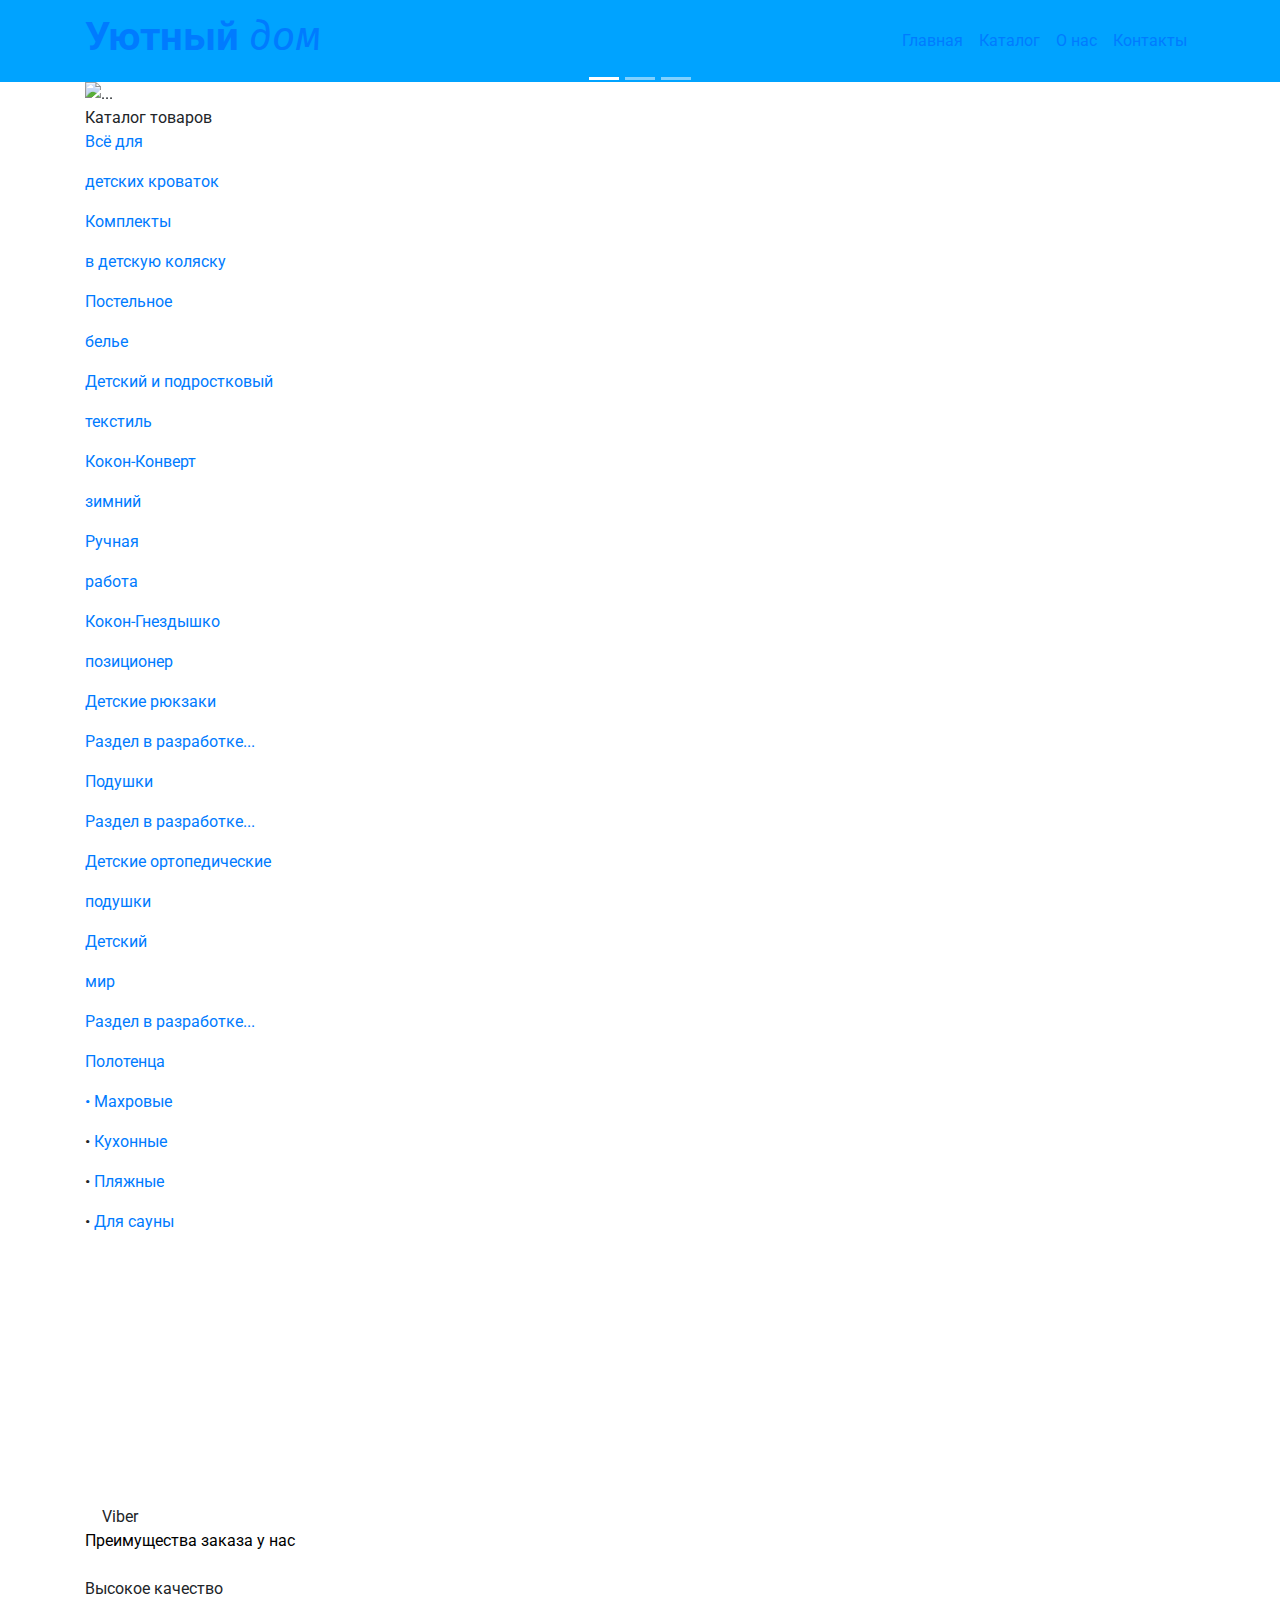
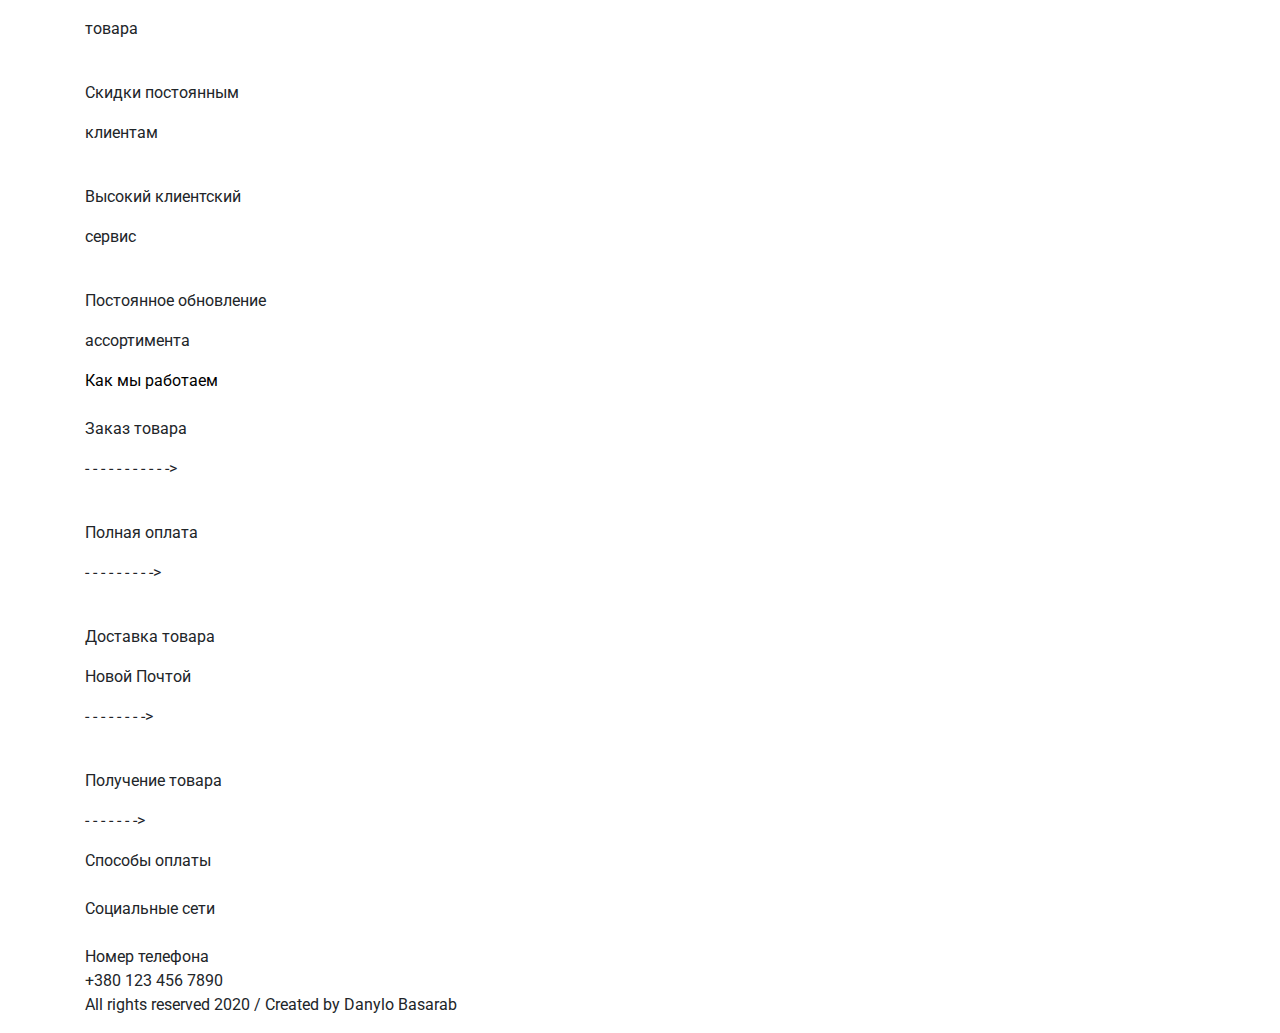
==== ujutniy_dom/index.html @ 8db7195b "Add files via upload" ====
<!DOCTYPE html>
<html lang="rus">
  <head>
    <meta charset="UTF-8" />
    <meta name="viewport" content="width=device-width, initial-scale=1.0" />
    <meta http-equiv="X-UA-Compatible" content="ie=edge" />
    <link
      href="https://fonts.googleapis.com/css?family=Roboto:400,400i,500,700,700i&display=swap&subset=cyrillic"
      rel="stylesheet"
    />
    <link
      href="https://fonts.googleapis.com/css?family=Fira+Sans:400i&display=swap&subset=cyrillic"
      rel="stylesheet"
    />
    <link
      rel="stylesheet"
      href="https://stackpath.bootstrapcdn.com/bootstrap/4.4.1/css/bootstrap.min.css"
      integrity="sha384-Vkoo8x4CGsO3+Hhxv8T/Q5PaXtkKtu6ug5TOeNV6gBiFeWPGFN9MuhOf23Q9Ifjh"
      crossorigin="anonymous"
    />
    <link rel="stylesheet" href="../ujutniy dom 2.0/style/optimization.css">
    <link rel="stylesheet" href="../ujutniy dom 2.0/style/style.css" />
    <link rel="icon" href="../ujutniy dom 2.0/img/favicon.ico" type="image/x-icon" />
    <title>Уютный дом</title>
  </head>
  <body>
    <header>
      <div class="navigation">
        <nav class="navbar navbar-expand-lg" style="background-color: #00A3FF;">
          <div class="container">
            <div class="nav__item">
              <a href="index.html" class="navbar-brand">
                <h1 class="logo">
                  <b>Уютный</b>
                  <span
                    style="font-style: italic;font-weight: normal; font-family: 'Fira Sans', sans-serif;"
                  >
                    дом</span
                  >
                </h1>
              </a>
            </div>
            <div class="nav__item">
              <ul class="navbar-nav">
                <li class="nav-item">
                  <a class="nav-link" href="index.html">Главная</a>
                </li>
                <li class="nav-item">
                  <a class="nav-link" href="#catalog">Каталог</a>
                </li>
                <li class="nav-item">
                  <a class="nav-link" href="#about__us">О нас</a>
                </li>
                <li class="nav-item">
                  <a class="nav-link" href="#contacts">Контакты</a>
                </li>
              </ul>
            </div>
          </div>
        </nav>
      </div>
    </header>
    <div class="slider">
      <div class="container">
        <div
          id="carouselExampleIndicators"
          class="carousel slide"
          data-ride="carousel"
        >
          <ol class="carousel-indicators">
            <li
              data-target="#carouselExampleIndicators"
              data-slide-to="0"
              class="active"
            ></li>
            <li data-target="#carouselExampleIndicators" data-slide-to="1"></li>
            <li data-target="#carouselExampleIndicators" data-slide-to="2"></li>
          </ol>
          <div class="carousel-inner">
            <div class="carousel-item active">
              <img
                src="../ujutniy dom 2.0/img/slider/1b v2.png"
                class="d-block w-100"
                alt="..."
              />
            </div>
            <div class="carousel-item">
              <img
                src="../ujutniy dom 2.0/img/slider/2a.png"
                class="d-block w-100"
                alt="..."
              />
            </div>
            <div class="carousel-item">
              <img
                src="../ujutniy dom 2.0/img/slider/3c.png"
                class="d-block w-100"
                alt="..."
              />
            </div>
          </div>
          <a
            class="carousel-control-prev"
            href="#carouselExampleIndicators"
            role="button"
            data-slide="prev"
          >
            <span class="carousel-control-prev-icon" aria-hidden="true"></span>
            <span class="sr-only">Previous</span>
          </a>
          <a
            class="carousel-control-next"
            href="#carouselExampleIndicators"
            role="button"
            data-slide="next"
          >
            <span class="carousel-control-next-icon" aria-hidden="true"></span>
            <span class="sr-only">Next</span>
          </a>
        </div>
      </div>
    </div>

    <div class="catalog" id="catalog">
      <div class="container">
        <div class="catalog__title">Каталог товаров</div>
        <div class="catalog__inner">
          <div class="catalog__item catalog-1">
            <a href="./pages/all_for_kids_beds.html">
            <div class="catalog__text">
              <p>Всё для</p>
              <p>детских кроваток</p>
            </div>
          </a>
          </div>
          <div class="catalog__item catalog-2">
            <a href="./pages/komplekt_kolyaska.html">
            <div class="catalog__text">
              <p>Комплекты</p>
              <p>в детскую коляску</p>
            </div>
          </a>
          </div>
          <div class="catalog__item catalog-3">
            <a href="./pages/textile.html">
            <div class="catalog__text">
              <p>Постельное</p>
              <p>белье</p>
            </div>
          </a>
          </div>
          <div class="catalog__item catalog-4">
            <a href="./pages/kids_textile.html">
            <div class="catalog__text">
              <p>Детский и подростковый</p>
              <p>текстиль</p>
            </div>
          </a>
          </div>
          <div class="catalog__item catalog-5">
            <a href="./pages/kokon_winter.html">
            <div class="catalog__text">
              <p>Кокон-Конверт</p>
              <p>зимний</p>
            </div>
          </a>
          </div>
          <div class="catalog__item catalog-6">
            <a href="./pages/handmade.html">
            <div class="catalog__text">
              <p>Ручная</p>
              <p>работа</p>
            </div>
          </a>
          </div>
          <div class="catalog__item catalog-7">
            <a href="./pages/pozicioner.html">
            <div class="catalog__text">
              <p>Кокон-Гнездышко</p>
              <p>позиционер</p>
            </div>
          </a>
          </div>
          <div class="catalog__item catalog-8 in__development">
            <a href="#">
            <div class="catalog__text">
              <p>Детские рюкзаки</p>
              
              <div class="catalog__list">
                <p>Раздел в разработке...</p>
              </div> 
            </div>
          </a>
          </div>
          <div class="catalog__item catalog-9 in__development">
            <a href="./pages/pillows.html">
            <div class="catalog__text">
              <p>Подушки</p>
              <div class="catalog__list">
                <p>Раздел в разработке...</p>
              </div>  
              
            </div>
          </a>
          </div>
          <div class="catalog__item catalog-10">
            <a href="./pages/kids_pillows.html">
            <div class="catalog__text">
              <p>Детские ортопедические</p>
              <p>подушки</p>
            </div>
          </a>
          </div>
          <div class="catalog__item catalog-11  in__development">
            <a href="#">
            <div class="catalog__text">
              <p>Детский</p>
              <p>мир</p>
              <div class="catalog__list">
                <p>Раздел в разработке...</p>
              </div> 
            </div>
          </a>
          </div>
      
          <div class="catalog__item catalog-12">
            <a href="./pages/towels.html">
            <div class="catalog__text towels">
              <p>Полотенца</p>
              <div class="catalog__list">
                <p>• <a href="../ujutniy dom 2.0/pages/towels.html#bath" class="list__link">Махровые</a></p>
                <p>• <a href="../ujutniy dom 2.0/pages/towels.html#kitchen" class="list__link">Кухонные</a></p>
                <p>• <a href="../ujutniy dom 2.0/pages/towels.html#beach" class="list__link">Пляжные</a></p>
                <p>• <a href="../ujutniy dom 2.0/pages/towels.html#sauna" class="list__link">Для сауны</a></p>
              </div>  
            </div>
          </a>
          </div>
        </div>
      </div>
    </div>

    <div class="social">
      <div class="container">
        <div class="social__inner">
          
          <div class="social__item instagram">
            
             <div class="content"> 
               <a href="https://www.instagram.com/ujuthiy_dom/">
            <img
              src="./img/footer/instagram-logo.png"
              alt=""
              class="social__icon"
            />
               </a>
            <a href="https://www.instagram.com/ujuthiy_dom/" style="text-decoration: none; font-size: 34px; color: #fff; text-align: center;"><p style="margin: 0 17px;" class="social__text">Instagram</p></a>
          
          </div>
        
        </div>

       
          <div class="social__item facebook">
              <div class="content">
                <a href="https://www.facebook.com/groups/comfortable.house">
            <img
              src="./img/footer/facebook-circular-logo.png"
              alt=""
              class="social__icon"
            /></a>
            <a href="https://www.facebook.com/groups/comfortable.house" style="text-decoration: none; font-size: 34px; color: #fff; text-align: center;"><p style="margin: 0 17px;" class="social__text">Facebook</p></a>
        </div>
        </div>

          <div class="social__item viber">
              <div class="content">
                <a href="https://www.viber.com/ru/">
                  
                  <img src="./img/footer/viber.png" 
                alt="" 
                class="social__icon"/></a>
                <a href="https://www.viber.com/ru/" style="text-decoration: none; font-size: 34px; color: #fff; text-align: center;"></a><p style="margin: 0 17px;" class="social__text">Viber</p></a>
        
             </div>
            </div>
        
      </div>
    </div>
    </div>

<div class="benefits" id="about__us">
  <div class="container">
    <div class="catalog__title" style="color: #000;">Преимущества заказа у нас</div>
    <div class="benefits__inner">
      <div class="benefits__item">
        <img src="./img/benefits/value.png" alt="" class="benefits__img">
        <div class="benefits__text">
          <p>Высокое качество</p>
          <p>товара</p>
        </div>
      </div>

      <div class="benefits__item">
        <img src="./img/benefits/offer.png" alt="" class="benefits__img">
        <div class="benefits__text">
          <p>Скидки постоянным</p>
          <p>клиентам</p>
        </div>
      </div>

      <div class="benefits__item">
        <img src="./img/benefits/welcome.png" alt="" class="benefits__img">
        <div class="benefits__text">
          <p>Высокий клиентский</p>
          <p>сервис</p>
        </div>
      </div>

      <div class="benefits__item">
        <img src="./img/benefits/refresh (1).png" alt="" class="benefits__img">
        <div class="benefits__text">
          <p>Постоянное обновление</p>
          <p>ассортимента</p>
        </div>
      </div>
    </div>
  </div>
</div>

<div class="work">
  <div class="container">
    <div class="catalog__title" style="color: #000;">Как мы работаем</div>
    <div class="work__inner">
      <div class="work__item">
        <img src="./img/how it works/109380176-alushta-russia-september-24-2018-woman-hand-holding-iphone-x-with-application-apple-store-in-the-scr@2x.png" alt="" class="work__img">
        <div class="work__text">
          <div class="work__txt">
            <p>Заказ товара</p>
            
           </div> 
           <div class="work__arrow">
            <p>- - - - - -  - - - - -></p>
           </div>
        </div>
      </div>

      <div class="work__item">
        <img src="./img/how it works/pay-online.png" alt="" class="work__img">
        <div class="work__text">
          <div class="work__txt">
          
            <p>Полная оплата</p>
           </div> 
           <div class="work__arrow">
            <p>- - - - - - - - -></p>
           </div>
        </div>
      </div>

      <div class="work__item">
        <img src="./img/how it works/Delivery.png" alt="" class="work__img">
        <div class="work__text">
         <div class="work__txt">
          <p>Доставка товара</p>
          <p>Новой Почтой</p>
         </div> 
         <div class="work__arrow">
          <p>- - - - - - - -></p>
         </div>
        </div>
      </div>

      <div class="work__item">
        <img src="./img/how it works/happy-woman-unboxing-a-gift-after-shipping-2A22BNE.png" alt="" class="work__img">
        <div class="work__text">
          <div class="work__txt">
            <p>Получение товара</p>
            
           </div> 
           <div class="work__arrow">
            <p>- - - - - - -></p>
           </div>
        </div>
      </div>
    </div>
  </div>
</div>

    <!-- footer -->
    <footer id="contacts">
        <div class="container">
          <div class="footer__inner">
            <div class="footer__item">
                  <div class="footer__text">Способы оплаты</div>
                <div class="footer__social">
                    <a href="https://www.mastercard.ua/uk-ua.html">
                      <img src="./img/footer/visa-pay-logo.png" class="bank__icon"  alt="">
                    </a>
                    <a href="https://www.visa.com.ua/uk_UA">
                      <img src="./img/footer/mastercard.png" class="bank__icon"  alt="">
                    </a> 
                  </div>
            </div>
          <div class="footer__item">
               <div class="footer__text">Социальные сети</div>
            <div class="footer__social">
              <a href="https://www.instagram.com/ujuthiy_dom/">
                <img src="./img/footer/instagram-logo.png" class="social__icon"  alt="">
              </a>
              <a href="https://www.facebook.com/groups/comfortable.house">
                <img src="./img/footer/facebook-circular-logo.png" class="social__icon"  alt="">
              </a>
              <a href="https://www.viber.com/ru/">
                <img src="./img/footer/viber.png" class="social__icon"  alt="">  
              </a>
            </div>
          </div>
          <div class="footer__item">
            <div class="footer__text">Номер телефона</div>
            <div class="phone__number">+380 123 456 7890</div>
          </div>
        </div>
        <div class="copyright">
            <p>All rights reserved 2020 / Created by Danylo Basarab</p>
        </div>
      </div>
      </footer>


    <!--JS bootstrap-->
    <script
      src="https://code.jquery.com/jquery-3.4.1.slim.min.js"
      integrity="sha384-J6qa4849blE2+poT4WnyKhv5vZF5SrPo0iEjwBvKU7imGFAV0wwj1yYfoRSJoZ+n"
      crossorigin="anonymous"
    ></script>
    <script
      src="https://cdn.jsdelivr.net/npm/popper.js@1.16.0/dist/umd/popper.min.js"
      integrity="sha384-Q6E9RHvbIyZFJoft+2mJbHaEWldlvI9IOYy5n3zV9zzTtmI3UksdQRVvoxMfooAo"
      crossorigin="anonymous"
    ></script>
    <script
      src="https://stackpath.bootstrapcdn.com/bootstrap/4.4.1/js/bootstrap.min.js"
      integrity="sha384-wfSDF2E50Y2D1uUdj0O3uMBJnjuUD4Ih7YwaYd1iqfktj0Uod8GCExl3Og8ifwB6"
      crossorigin="anonymous"
    ></script>
  </body>
</html>
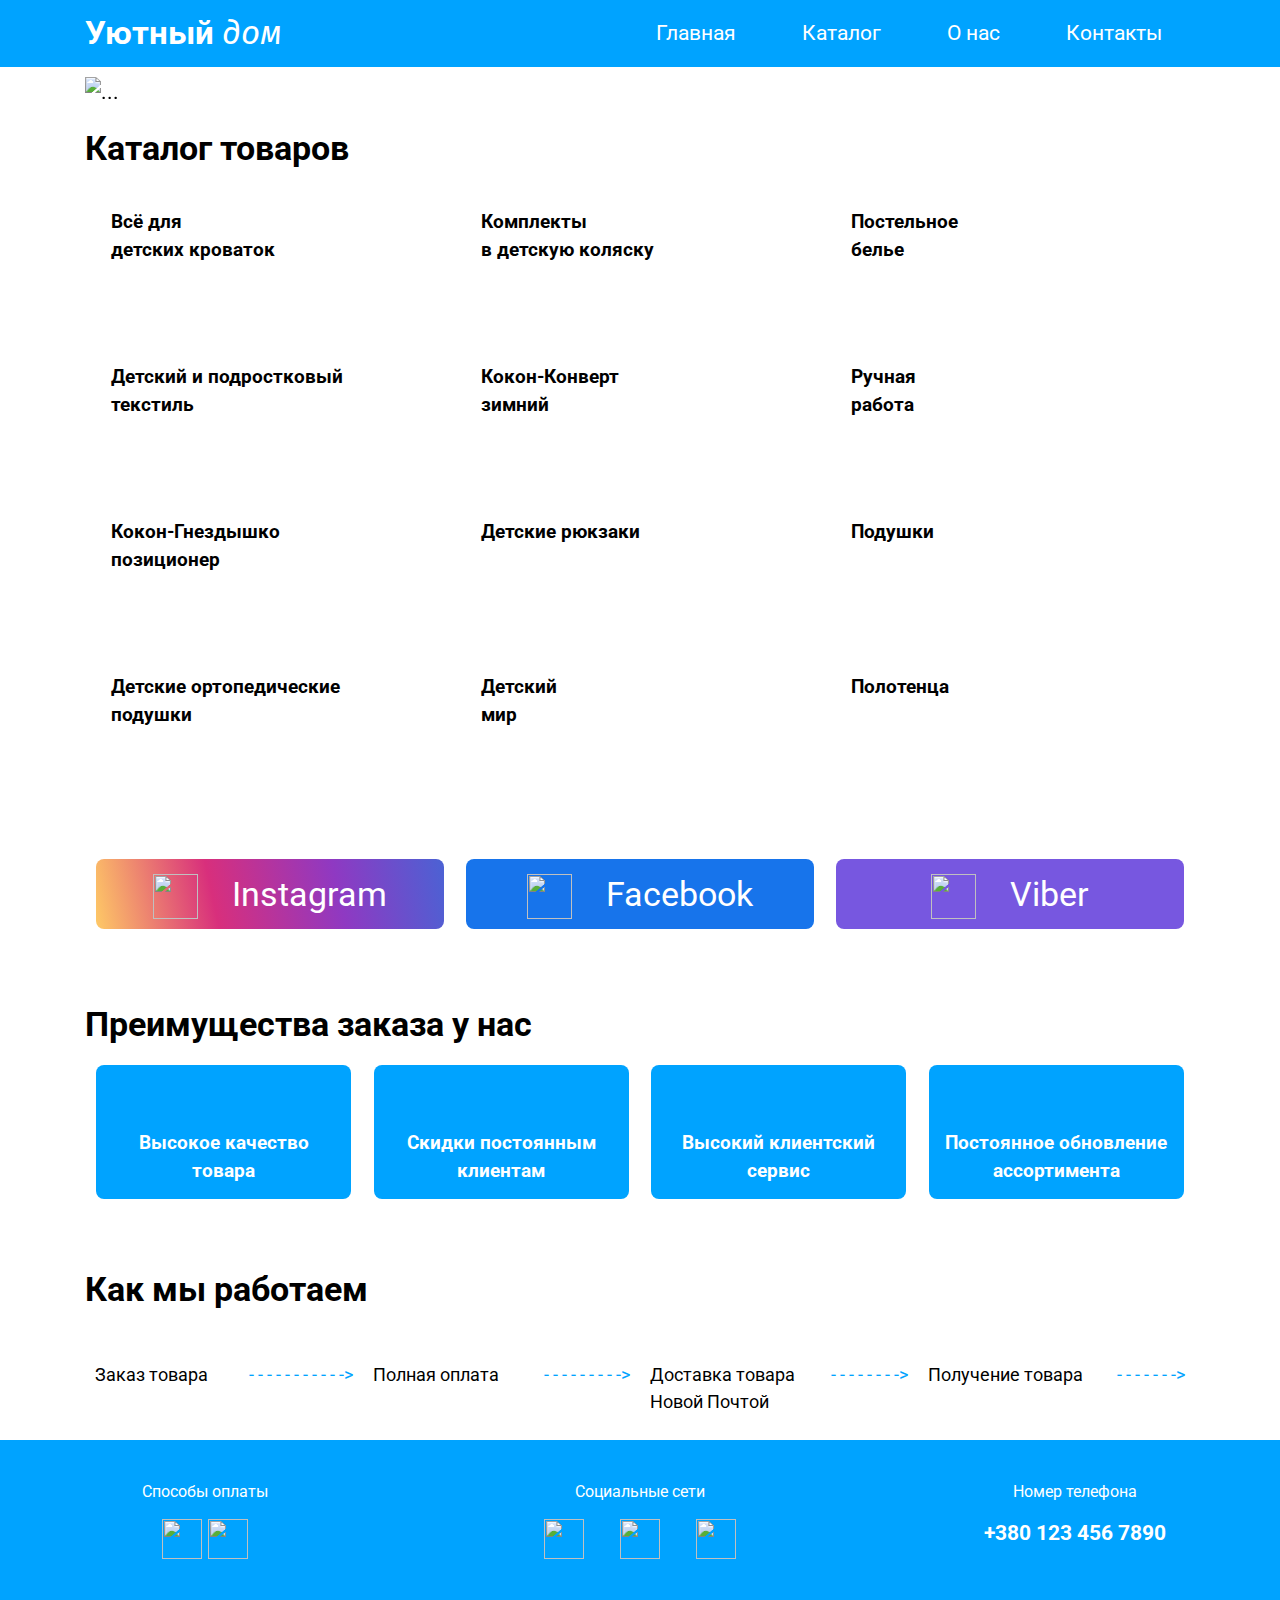
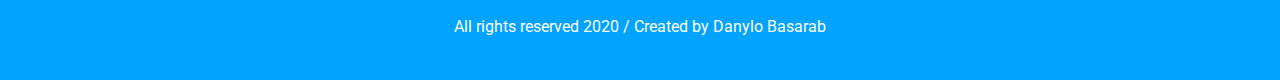
==== commit 5caed011: "finish" ====
--- a/ujutniy_dom/index.html
+++ b/ujutniy_dom/index.html
@@ -18,9 +18,9 @@
       integrity="sha384-Vkoo8x4CGsO3+Hhxv8T/Q5PaXtkKtu6ug5TOeNV6gBiFeWPGFN9MuhOf23Q9Ifjh"
       crossorigin="anonymous"
     />
-    <link rel="stylesheet" href="../ujutniy dom 2.0/style/optimization.css">
-    <link rel="stylesheet" href="../ujutniy dom 2.0/style/style.css" />
-    <link rel="icon" href="../ujutniy dom 2.0/img/favicon.ico" type="image/x-icon" />
+    <link rel="stylesheet" href="./style/optimization.css">
+    <link rel="stylesheet" href="./style/style.css" />
+    <link rel="icon" href="./img/favicon.ico" type="image/x-icon" />
     <title>Уютный дом</title>
   </head>
   <body>
@@ -79,21 +79,21 @@
           <div class="carousel-inner">
             <div class="carousel-item active">
               <img
-                src="../ujutniy dom 2.0/img/slider/1b v2.png"
+                src="./img/slider/1b v2.png"
                 class="d-block w-100"
                 alt="..."
               />
             </div>
             <div class="carousel-item">
               <img
-                src="../ujutniy dom 2.0/img/slider/2a.png"
+                src="./img/slider/2a.png"
                 class="d-block w-100"
                 alt="..."
               />
             </div>
             <div class="carousel-item">
               <img
-                src="../ujutniy dom 2.0/img/slider/3c.png"
+                src="./img/slider/3c.png"
                 class="d-block w-100"
                 alt="..."
               />
@@ -228,10 +228,10 @@
             <div class="catalog__text towels">
               <p>Полотенца</p>
               <div class="catalog__list">
-                <p>• <a href="../ujutniy dom 2.0/pages/towels.html#bath" class="list__link">Махровые</a></p>
-                <p>• <a href="../ujutniy dom 2.0/pages/towels.html#kitchen" class="list__link">Кухонные</a></p>
-                <p>• <a href="../ujutniy dom 2.0/pages/towels.html#beach" class="list__link">Пляжные</a></p>
-                <p>• <a href="../ujutniy dom 2.0/pages/towels.html#sauna" class="list__link">Для сауны</a></p>
+                <p>• <a href="./pages/towels.html#bath" class="list__link">Махровые</a></p>
+                <p>• <a href="./pages/towels.html#kitchen" class="list__link">Кухонные</a></p>
+                <p>• <a href="./pages/towels.html#beach" class="list__link">Пляжные</a></p>
+                <p>• <a href="./pages/towels.html#sauna" class="list__link">Для сауны</a></p>
               </div>  
             </div>
           </a>
--- a/ujutniy_dom/style/style.css
+++ b/ujutniy_dom/style/style.css
@@ -0,0 +1,660 @@
+
+html{
+    width:100%;
+}
+body{
+    background-color: #fff;
+    color: #000;
+    font-size: 21px;
+    min-width: 320px;
+    font-family: 'Roboto', sans-serif;
+    
+}
+
+img{
+    width: 100%;
+    height: auto;
+}
+a{
+    text-decoration: none;
+    padding: 0;
+    margin: 0;
+    
+}
+h1,h2,h3,h4,h5,h6{
+    margin: 0;
+    padding: 0;
+}
+p{
+    margin: 0;
+    padding: 0;
+}
+html, body{
+    overflow-x:hidden
+    }
+
+/* nav */
+
+header .nav-item a{
+    color: #fff;
+    font-size: 21px;
+    margin:0 25px;
+    font-weight: 400;    
+}
+
+@media screen and (max-width: 500px) {
+    header .nav-item a{
+        font-size: 15px; 
+        margin: 0;
+        padding: 0; 
+    }
+    header .logo{
+        font-size: 23px;
+    }
+  }
+
+header .nav-item a:hover{
+    text-decoration: underline;
+    transition: .2s;   
+}
+.logo{
+    color: #fff;
+    font-size: 33px;
+}
+
+.slider{
+    margin-top: 10px;
+}
+
+/* catalog */
+.catalog{
+    height: auto;
+}
+.catalog__title{
+    font-size: 34px;
+    font-weight: bold;
+    padding: 15px 0;
+}
+.catalog__inner{
+    display: flex;
+    justify-content: space-between;
+    flex-wrap: wrap;
+}
+.catalog__item:hover{
+    
+    transition: .2s;
+    -webkit-filter: brightness(110%); 
+}
+.catalog__item{
+    
+    width: 33.33333%;
+    height: 155px;
+    
+    border-radius: 8%;
+}
+
+@media screen and (max-width: 550px) {
+    .catalog__item{
+        align-items: center;
+        width: 100%;
+        height: 185px;
+        margin-bottom: 5px;
+        
+    }
+  }
+@media screen and (max-width: 500px) {
+    .catalog__item{
+        align-items: center;
+        width: 100%;
+        height: 165px;
+        margin-bottom: 5px;
+        
+    }
+  }
+  @media screen and (max-width: 390px) {
+    .catalog__item{
+        
+        width: 100%;
+        height: 145px;
+        
+    }
+  }
+  @media screen and (max-width: 365px) {
+    .catalog__item{
+        align-items: center;
+        width: 100%;
+        
+        
+    }
+  }
+  
+  
+  
+.catalog__text {
+    padding-top: 5%;
+    padding-left: 7%;
+    font-size: 19px;
+    font-weight: bold;
+}
+a{
+    color: black;
+}
+.catalog__item a:hover{
+    color: black;
+    text-decoration: none;
+}
+/* images for catalog */
+.catalog-1{
+    background: url(../img/catalog/bortiki.png) center;
+    background-size: cover;
+}
+.catalog-2{
+    background: url(../img/catalog/naborydlyakolyasok.png) center;
+    background-size: cover;
+}
+.catalog-3{
+    background: url(../img/catalog/belje.png) center;
+    background-size: cover;
+}
+.catalog-4{
+    background: url(../img/catalog/textile.png) center;
+    background-size: cover;
+}
+.catalog-5{
+    background: url(../img/catalog/kublo.png) center;
+    background-size: cover;
+}
+.catalog-6{
+    background: url(../img/catalog/handmade.png) center;
+    background-size: cover;
+}
+.catalog-7{
+    background: url(../img/catalog/gnizdechko.png) center;
+    background-size: cover;
+}
+.catalog-8{
+    background: url(../img/catalog/summer.png) center;
+    background-size: cover;
+}
+.catalog-9{
+    background: url(../img/catalog/podushki.png) center;
+    background-size: cover;
+}
+.catalog-10{
+    background: url(../img/catalog/pillows.png) center;
+    background-size: cover;
+}
+.catalog-11{
+    background: url(../img/catalog/detskijmir.png) center;
+    background-size: cover;
+}
+.catalog-12{
+    background: url(../img/catalog/towels-2.png)center;
+    background-size: cover;
+}
+
+
+/* benefits start */
+.benefits{
+    height: auto;
+    width: 100%;
+    padding: 25px 0;
+    color: #FFF;
+    font-size: 19px;
+    font-weight: bold;
+}
+.benefits__inner{
+    text-align: center;
+    display: flex;
+    justify-content: space-between;
+}
+.benefits__item{
+    margin:0 1%;
+    border-radius: 8px;
+    width: 25%;
+    /* width: 308px; */
+    height: auto;
+    background-color: #00A3FF;
+}
+.benefits__item:hover{
+    background-color: rgb(0, 94, 255);
+    transition: .55s;
+}
+.benefits__img{
+    
+    margin-top: 20%;
+    height: 130px;
+    width: auto;
+    
+    
+}
+.benefits__text{
+    margin: 5% 0;
+}
+/* benefits ending */
+
+/* social */
+.social{
+    
+    width: 100%;
+    height: auto;
+    margin-top: 50px;
+    margin-bottom: 30px;
+    
+}
+.social__inner{
+    display: flex;
+    justify-content: space-between;
+    /* margin-bottom: 10px; */
+    
+}
+.social__item{
+    display: flex;
+    align-items: center;
+    vertical-align: middle;
+    width: 33.3333%;
+    height: 70px;
+    margin: 0 1%;
+    color: #fff;
+    font-size: 34px;
+    font-weight: 400;
+    
+}
+.content{
+    align-items: center;
+    display: flex;
+    margin:auto;
+}
+@media screen and (max-width: 800px) {
+    .social__text{
+        display: none;
+    }
+}
+@media screen and (max-width: 770px) {
+    footer img.social__icon{
+        width: 30px;
+        height: 30px;
+        margin:0 5px;
+    }
+    footer .phone__number{
+        font-weight: 700;
+        font-size: 16px;
+        padding-top: 5%;
+    }
+}
+.phone__number{
+    font-weight: 700;
+    font-size: 21px;
+}
+@media screen and (max-width: 500px) {
+    footer img.social__icon{
+        width: 20px;
+        height: 20px;
+        margin:0 3px;
+    }
+    img.bank__icon{
+        width: 30px;
+        height: 30px;
+     }
+}
+
+.social__icon{
+    margin: 0 17px;
+    width: 45px;
+    height: 45px;
+    
+}
+.facebook{
+
+    background: #1774EB 0% 0% no-repeat padding-box;
+    border-radius: 8px;
+}
+.instagram{
+    background: transparent linear-gradient(78deg, #FEC966 0%, #D82F7C 34%, #8F39C2 69%, #4B62D4 100%) 0% 0% no-repeat padding-box;
+    border-radius: 8px;
+}
+.social__item:hover{
+    transition: .23s;
+    border: 3px solid #fff;
+}
+.viber{
+    background: #7757E0 0% 0% no-repeat padding-box;
+    border-radius: 8px;
+}
+
+
+/* work */
+.work{
+    height: auto;
+    margin: 25px 0; 
+}
+.work__inner{
+    display: flex;
+    justify-content: space-between;
+}
+.work__item{
+    text-align: center;
+    width: 25%;
+    height: auto;
+}
+.work__text{
+    display: flex;
+    justify-content: space-between;
+    color: #00A3FF;
+    font-size:18px;
+    padding: 0 10px;
+}
+.work__txt{
+    text-align: left;
+    color: #000;
+}
+/* /work */
+
+/* footer */
+footer{
+    width:100%;
+    background-color:#00A3FF;
+    color: #fff;
+    height: 240px;
+    padding: 10px 0;
+    font-size: 26px;
+    
+}
+
+.footer__inner{
+    display: flex;
+    justify-content: space-between;
+}
+.footer__item{
+    width: 33.33333%;
+    max-width: 240px;
+    text-align: center;  
+}
+.footer__text{
+    padding-top: 30px;
+    padding-bottom: 14px;
+    font-size: 16px;
+    font-weight: 400;
+    
+}
+
+footer .social__icon{
+    width: 40px;
+    height: 40px;
+    margin:0 15px;
+}
+
+footer a:hover{
+    text-decoration: none;
+}
+
+.bank__icon{
+   width: 40px;
+   height: 40px;
+}
+
+.copyright{
+    text-align: center;
+    margin-top: 5%;
+    font-size: 16px;
+    font-weight: 400;
+}
+
+/* catalog of items */
+.catalog__subtitle{
+    font-size: 16px;
+    margin-bottom: 20px;
+}
+a.history__link{
+    font-weight: 700;
+    color: #00A3FF;
+    text-decoration: none;
+}
+.store{
+    height: auto;
+}
+.store__inner{
+    display: flex;
+    justify-content: space-between;
+    flex-wrap: wrap;
+}
+.store__item:hover .store__label{
+    transition: .2s;
+    opacity: .5;
+    margin:0 2%;
+}
+
+.store__item{
+     
+    max-width: 235px;
+    border-radius: 7%;
+    width: 18%;
+    max-height: 290px;
+    text-align: center;
+    padding: 25px 5px;
+    margin: 10px 5px;
+    /* box-shadow: 0px 3px 6px #00000057; */
+    
+}
+/*  */
+.item-1{
+    background:url(../img/store/118000872.png) center;
+    background-size: cover;
+}
+.item-2{
+    background:url(../img/store/126521184.png) center;
+    background-size: cover;
+}
+.item-3{
+    background:url(../img/store/126738611.png) center;
+    background-size: cover;
+}
+.item-4{
+    background:url(../img/store/126904852.png) center;
+    background-size: cover;
+}
+.item-5{
+    background:url(../img/store/127160180.png) center;
+    background-size: cover;
+}
+.item-6{
+    background:url(../img/store/127215678.png) center;
+    background-size: cover;
+}
+.item-7{
+    background:url(../img/store/127220570.png) center;
+    background-size: cover;
+}
+.item-8{
+    background:url(../img/store/127279578.png) center;
+    background-size: cover;
+}
+.item-9{
+    background:url(../img/store/127354715.png) center;
+    background-size: cover;
+}
+.item-10{
+    background:url(../img/store/127375897.png) center;
+    background-size: cover;
+}
+
+
+.item-void{
+    background:url(../img/full_catalog/void.jpg) center;
+    background-size: cover;
+}
+/*  */
+.store__label{
+    /* border: 1px solid #00A3FF; */
+    margin-top: 75%;
+    margin-left: 2%;
+    font-size: 14px;
+    position: relative;
+    background-color: #fff;
+    width: 95%;
+    border-radius: 8px;
+    display: flex;
+    justify-content: space-between;  
+    padding-bottom: 5px;
+}
+
+
+.label__part{
+    width: 50%;
+    text-align: left;
+    padding-left: 5px;
+}
+.price{
+    margin-top: 5px;
+    width: 75px;
+    text-align: center;
+    font-size:18px ;
+    font-weight: bold;
+    margin-bottom: 5px;
+}
+.label__button{
+    padding: 4px 10px;
+    margin-top:3px;
+    color: #fff;
+    background-color:#00A3FF;
+    border-radius: 8px;
+    text-align: center;
+    font-size:14px ;
+    width: 75px;
+    
+}
+.label__button:hover{
+    color: #00A3FF;
+    background-color: #fff;
+    border: #00A3FF 1px solid;
+    text-decoration: none;
+}
+a.main:hover{
+    text-decoration: none;
+    color: #000;
+    font-weight: 700;
+}
+
+
+.catalog__list{
+    font-size: 13px;
+    opacity: 0;
+}
+
+.towels:hover .catalog__list{
+    transition: .2s;
+    opacity: 1;
+}
+.in__development:hover .catalog__list{
+    transition: .2s;
+    opacity: 1;
+}
+a.list__link:hover{
+    text-decoration: underline;
+    transition: .2s;
+}
+
+
+/* mobile optimization */
+@media screen and (max-width: 400px) {
+    footer .phone__number{
+        font-size: 13px;
+        
+    }
+    .catalog__title{
+        font-size: 26px;
+    }
+    .benefits{
+        margin: 0;
+        padding:0;
+    }
+    .benefits__inner{
+        display: flex;
+        flex-wrap: wrap;
+    }
+    .benefits__item{
+        width: 23%;
+        height: auto;
+        margin-bottom: 10px;
+    }
+    .benefits__text{
+        display: none;
+    }
+    .benefits__img{
+        width: 40px;
+        height: auto;
+        padding-bottom: 10px;
+    }
+    .work{
+        margin: 0;
+        padding:0;
+    }
+    .work__inner{
+        display: flex;
+        flex-wrap: wrap;
+    }
+    .work__item{
+        width: 48%;
+        height: auto;
+        margin-bottom: 10px;
+    }
+    .work__text{
+        font-size: 10px;
+    }
+    /* catalog */
+    .store__item{
+        width: 45%;
+    }
+    .price{
+        
+        font-size: 12px;
+    }
+    .label__button{
+        font-size: 10px;
+    }
+    .label__part{
+        font-size: 8px;
+    }
+
+    div.description{
+        font-size: 14px;
+        width: 50%;
+
+    }
+    div.description__text{
+        font-size: 12px;
+    }
+}
+
+.description{
+    font-size: 18px;
+    padding: 5px 10px;
+    margin-top:3px;
+    color: #fff;
+    background-color:#00A3FF;
+    border-radius: 8px;
+    text-align: center;
+    
+    width: 20%;
+    margin-bottom: 15px;
+}
+.description__text{
+    text-align: center;
+    font-size: 16px;
+    
+    display: none;
+}
+.description:hover .description__text{
+    display: block;
+    height: auto;
+    font-weight: 400;
+}
+
+ .description:hover{
+    font-weight: 700;
+    color: #00A3FF;
+    background-color: #fff;
+    border: #00A3FF 1px solid;
+    text-decoration: none; 
+    width: 100%;
+} 